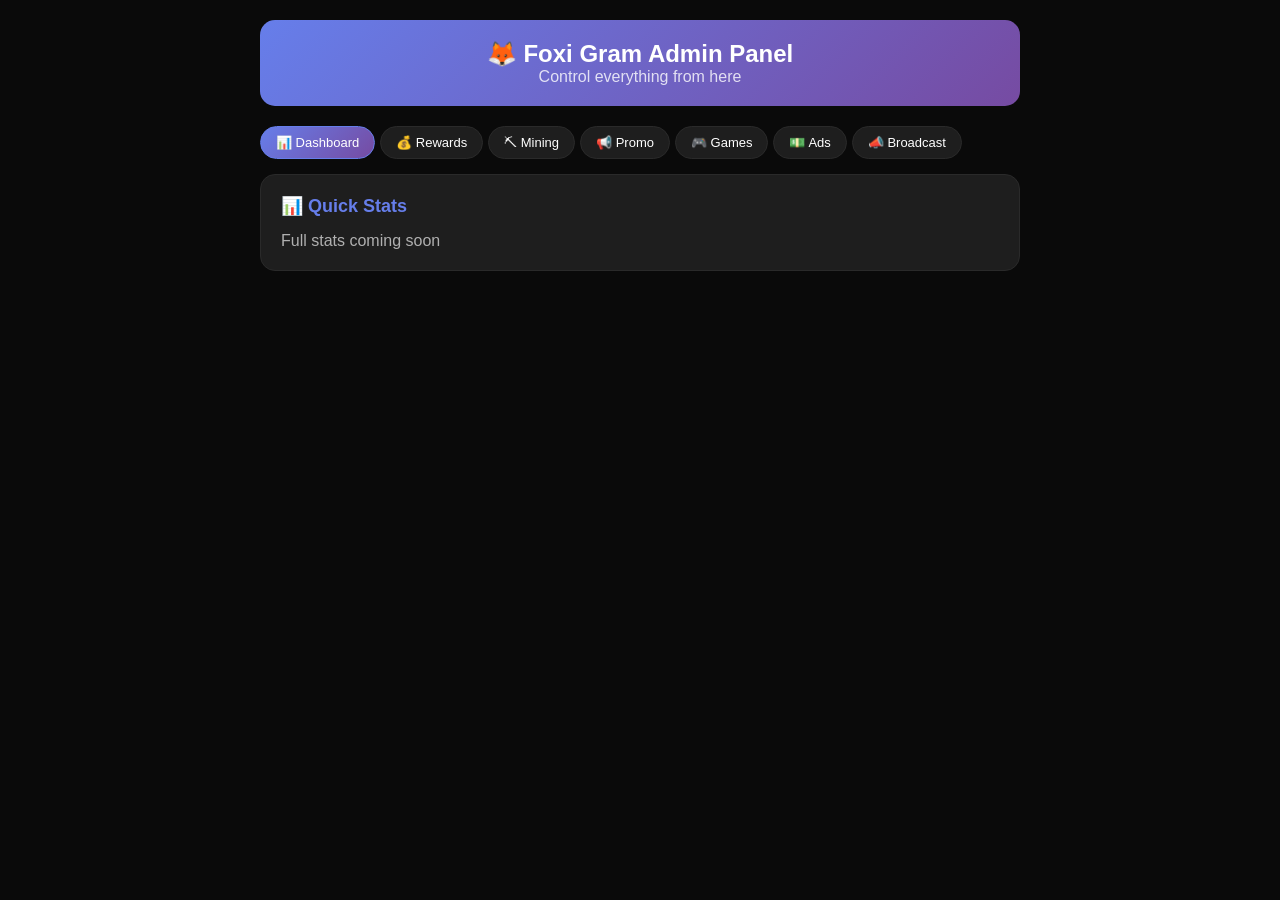
==== admin.html @ a1655369 "Add files via upload" ====
<!DOCTYPE html>
<html lang="en">
<head>
    <meta charset="UTF-8">
    <meta name="viewport" content="width=device-width, initial-scale=1.0">
    <title>Foxi Gram - Admin Panel</title>
    <style>
        * { margin: 0; padding: 0; box-sizing: border-box; }
        body { font-family: Arial, sans-serif; background: #0a0a0a; color: white; }
        .admin-container { max-width: 800px; margin: 0 auto; padding: 20px; }
        .admin-header { background: linear-gradient(135deg, #667eea, #764ba2); padding: 20px; border-radius: 15px; text-align: center; margin-bottom: 20px; }
        .admin-header h1 { font-size: 24px; }
        .section { background: #1e1e1e; border-radius: 15px; padding: 20px; margin-bottom: 15px; border: 1px solid #2a2a2a; }
        .section h2 { color: #667eea; margin-bottom: 15px; font-size: 18px; }
        .form-group { margin-bottom: 12px; }
        .form-group label { display: block; margin-bottom: 5px; color: #b0b0b0; font-size: 14px; }
        .form-group input, .form-group select { width: 100%; padding: 10px; background: #0a0a0a; border: 1px solid #2a2a2a; border-radius: 8px; color: white; font-size: 14px; }
        .btn { padding: 10px 20px; border: none; border-radius: 20px; color: white; font-weight: 600; cursor: pointer; font-size: 14px; margin: 5px; }
        .btn-purple { background: linear-gradient(135deg, #667eea, #764ba2); }
        .btn-orange { background: linear-gradient(135deg, #f093fb, #f5576c); }
        .btn-green { background: #00c853; }
        .btn-red { background: #ff1744; }
        .btn:active { transform: scale(0.95); }
        .tab-nav { display: flex; gap: 5px; margin-bottom: 15px; flex-wrap: wrap; }
        .tab-btn { padding: 8px 15px; border-radius: 20px; border: 1px solid #2a2a2a; background: #1e1e1e; color: white; cursor: pointer; font-size: 13px; }
        .tab-btn.active { background: linear-gradient(135deg, #667eea, #764ba2); border-color: #667eea; }
        .tab-content { display: none; }
        .tab-content.active { display: block; }
        .card { background: #0a0a0a; border: 1px solid #2a2a2a; border-radius: 10px; padding: 15px; margin-bottom: 10px; }
        .row { display: flex; gap: 10px; flex-wrap: wrap; }
        .col { flex: 1; min-width: 150px; }
        .badge { padding: 3px 10px; border-radius: 10px; font-size: 12px; font-weight: 600; }
        .badge-success { background: rgba(0,200,83,0.2); color: #00c853; }
        .badge-warning { background: rgba(255,214,0,0.2); color: #ffd600; }
        .badge-danger { background: rgba(255,23,68,0.2); color: #ff1744; }
        textarea { width: 100%; padding: 10px; background: #0a0a0a; border: 1px solid #2a2a2a; border-radius: 8px; color: white; font-size: 14px; min-height: 80px; }
        .switch { position: relative; display: inline-block; width: 50px; height: 26px; }
        .switch input { opacity: 0; width: 0; height: 0; }
        .slider { position: absolute; cursor: pointer; top: 0; left: 0; right: 0; bottom: 0; background: #2a2a2a; border-radius: 26px; transition: 0.3s; }
        .slider:before { position: absolute; content: ""; height: 20px; width: 20px; left: 3px; bottom: 3px; background: white; border-radius: 50%; transition: 0.3s; }
        input:checked + .slider { background: #667eea; }
        input:checked + .slider:before { transform: translateX(24px); }
    </style>
</head>
<body>
    <div class="admin-container">
        <div class="admin-header">
            <h1>🦊 Foxi Gram Admin Panel</h1>
            <p style="opacity:0.8;">Control everything from here</p>
        </div>

        <div class="tab-nav">
            <button class="tab-btn active" onclick="switchTab('dashboard')">📊 Dashboard</button>
            <button class="tab-btn" onclick="switchTab('rewards')">💰 Rewards</button>
            <button class="tab-btn" onclick="switchTab('mining')">⛏ Mining</button>
            <button class="tab-btn" onclick="switchTab('promotions')">📢 Promo</button>
            <button class="tab-btn" onclick="switchTab('games')">🎮 Games</button>
            <button class="tab-btn" onclick="switchTab('ads')">💵 Ads</button>
            <button class="tab-btn" onclick="switchTab('broadcast')">📣 Broadcast</button>
        </div>

        <!-- Dashboard -->
        <div class="tab-content active" id="dashboard">
            <div class="section"><h2>📊 Quick Stats</h2><p style="color:#b0b0b0;">Full stats coming soon</p></div>
        </div>

        <!-- Rewards -->
        <div class="tab-content" id="rewards">
            <div class="section">
                <h2>💰 Reward Settings</h2>
                <div class="form-group"><label>Daily Reward (USDT)</label><input type="number" id="dailyReward" value="0.50" step="0.01"></div>
                <div class="form-group"><label>Referral Percentage (%)</label><input type="number" id="referralPercent" value="10"></div>
                <div class="form-group"><label>Min Withdraw (USDT)</label><input type="number" id="minWithdraw" value="1" step="0.01"></div>
                <button class="btn btn-purple" onclick="saveSettings('rewards')">💾 Save Rewards</button>
            </div>
        </div>

        <!-- Mining -->
        <div class="tab-content" id="mining">
            <div class="section">
                <h2>⛏ Mining Settings</h2>
                <div class="form-group"><label>Base Hashrate</label><input type="number" id="baseHashrate" value="1" step="0.1"></div>
                <div class="form-group"><label>USDT per Hash</label><input type="number" id="usdtPerHash" value="0.0001" step="0.0001"></div>
                <div class="form-group"><label>Max Daily Mining</label><input type="number" id="maxDailyMining" value="5" step="0.1"></div>
                <button class="btn btn-purple" onclick="saveSettings('mining')">💾 Save Mining</button>
            </div>
        </div>

        <!-- Promotions -->
        <div class="tab-content" id="promotions">
            <div class="section"><h2>📢 Promotion Packages</h2><p style="color:#b0b0b0;">Manage packages here</p></div>
        </div>

        <!-- Games -->
        <div class="tab-content" id="games">
            <div class="section">
                <h2>🎮 Game Settings</h2>
                <div class="form-group"><label>Crash Min Bet</label><input type="number" id="crashMinBet" value="0.10" step="0.01"></div>
                <div class="form-group"><label>Crash Max Bet</label><input type="number" id="crashMaxBet" value="100" step="0.01"></div>
                <button class="btn btn-purple" onclick="saveSettings('games')">💾 Save Games</button>
            </div>
        </div>

        <!-- Ads -->
        <div class="tab-content" id="ads">
            <div class="section">
                <h2>💵 AdsGram Settings</h2>
                <div class="form-group"><label>AdsGram API Key</label><input type="text" id="adsgramKey" placeholder="AG-xxxxxxxxxxxx"></div>
                
                <h3 style="margin:15px 0;">Show Ads On:</h3>
                <div class="form-group"><label class="switch"><input type="checkbox" id="adsHome" checked><span class="slider"></span></label> Home Page</div>
                <div class="form-group"><label class="switch"><input type="checkbox" id="adsGames" checked><span class="slider"></span></label> Games Page</div>
                <div class="form-group"><label class="switch"><input type="checkbox" id="adsTasks" checked><span class="slider"></span></label> Tasks Page</div>
                <div class="form-group"><label class="switch"><input type="checkbox" id="adsAfterClaim" checked><span class="slider"></span></label> After Claiming Reward</div>
                <div class="form-group"><label class="switch"><input type="checkbox" id="adsAfterGame" checked><span class="slider"></span></label> After Game Ends</div>
                
                <button class="btn btn-purple" onclick="saveAdsSettings()">💾 Save Ad Settings</button>
            </div>
        </div>

        <!-- Broadcast -->
        <div class="tab-content" id="broadcast">
            <div class="section">
                <h2>📣 Send Broadcast</h2>
                <div class="form-group"><label>Message</label><textarea id="broadcastMsg" placeholder="Type message to all users..."></textarea></div>
                <button class="btn btn-orange" onclick="sendBroadcast()">📣 Send</button>
            </div>
        </div>
    </div>

    <script>
        function switchTab(tab) {
            document.querySelectorAll('.tab-btn').forEach(b => b.classList.remove('active'));
            document.querySelectorAll('.tab-content').forEach(c => c.classList.remove('active'));
            document.getElementById(tab).classList.add('active');
            event.target.classList.add('active');
        }

        function saveSettings(type) {
            const data = {};
            if(type === 'rewards') {
                data.dailyReward = document.getElementById('dailyReward').value;
                data.referralPercent = document.getElementById('referralPercent').value;
                data.minWithdraw = document.getElementById('minWithdraw').value;
            }
            localStorage.setItem('admin_' + type, JSON.stringify(data));
            alert('✅ Settings saved!');
        }

        function saveAdsSettings() {
            const adsConfig = {
                apiKey: document.getElementById('adsgramKey').value,
                showHome: document.getElementById('adsHome').checked,
                showGames: document.getElementById('adsGames').checked,
                showTasks: document.getElementById('adsTasks').checked,
                afterClaim: document.getElementById('adsAfterClaim').checked,
                afterGame: document.getElementById('adsAfterGame').checked
            };
            localStorage.setItem('admin_ads', JSON.stringify(adsConfig));
            alert('✅ Ad settings saved!');
        }

        function sendBroadcast() {
            const msg = document.getElementById('broadcastMsg').value;
            if(msg) {
                sendToChannel('📣 BROADCAST:\n\n' + msg);
                alert('✅ Broadcast sent!');
            }
        }

        // Load saved settings
        function loadSettings() {
            ['rewards', 'mining', 'games', 'ads'].forEach(type => {
                const saved = localStorage.getItem('admin_' + type);
                if(saved) {
                    const data = JSON.parse(saved);
                    Object.keys(data).forEach(key => {
                        const el = document.getElementById(key);
                        if(el) {
                            if(el.type === 'checkbox') el.checked = data[key];
                            else el.value = data[key];
                        }
                    });
                }
            });
        }
        loadSettings();
    </script>
</body>
</html>
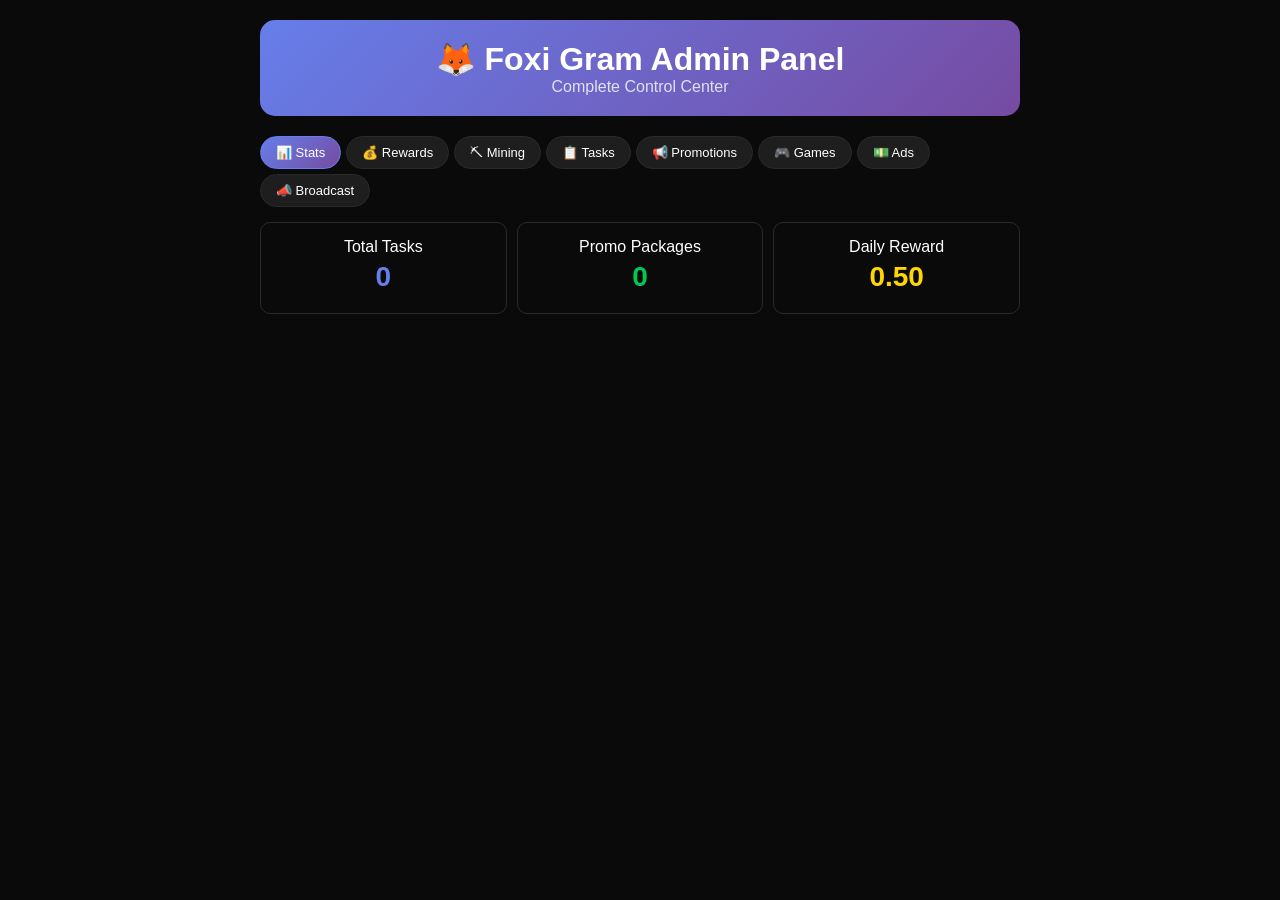
==== commit c4101309: "Update admin.html" ====
--- a/admin.html
+++ b/admin.html
@@ -9,9 +9,9 @@
         body { font-family: Arial, sans-serif; background: #0a0a0a; color: white; }
         .admin-container { max-width: 800px; margin: 0 auto; padding: 20px; }
         .admin-header { background: linear-gradient(135deg, #667eea, #764ba2); padding: 20px; border-radius: 15px; text-align: center; margin-bottom: 20px; }
-        .admin-header h1 { font-size: 24px; }
         .section { background: #1e1e1e; border-radius: 15px; padding: 20px; margin-bottom: 15px; border: 1px solid #2a2a2a; }
         .section h2 { color: #667eea; margin-bottom: 15px; font-size: 18px; }
+        .section h3 { color: #fff; margin: 15px 0 10px 0; font-size: 15px; }
         .form-group { margin-bottom: 12px; }
         .form-group label { display: block; margin-bottom: 5px; color: #b0b0b0; font-size: 14px; }
         .form-group input, .form-group select { width: 100%; padding: 10px; background: #0a0a0a; border: 1px solid #2a2a2a; border-radius: 8px; color: white; font-size: 14px; }
@@ -20,6 +20,7 @@
         .btn-orange { background: linear-gradient(135deg, #f093fb, #f5576c); }
         .btn-green { background: #00c853; }
         .btn-red { background: #ff1744; }
+        .btn-blue { background: linear-gradient(135deg, #4facfe, #00f2fe); }
         .btn:active { transform: scale(0.95); }
         .tab-nav { display: flex; gap: 5px; margin-bottom: 15px; flex-wrap: wrap; }
         .tab-btn { padding: 8px 15px; border-radius: 20px; border: 1px solid #2a2a2a; background: #1e1e1e; color: white; cursor: pointer; font-size: 13px; }
@@ -29,10 +30,11 @@
         .card { background: #0a0a0a; border: 1px solid #2a2a2a; border-radius: 10px; padding: 15px; margin-bottom: 10px; }
         .row { display: flex; gap: 10px; flex-wrap: wrap; }
         .col { flex: 1; min-width: 150px; }
-        .badge { padding: 3px 10px; border-radius: 10px; font-size: 12px; font-weight: 600; }
+        .badge { padding: 3px 10px; border-radius: 10px; font-size: 12px; font-weight: 600; display: inline-block; margin: 2px; }
         .badge-success { background: rgba(0,200,83,0.2); color: #00c853; }
         .badge-warning { background: rgba(255,214,0,0.2); color: #ffd600; }
         .badge-danger { background: rgba(255,23,68,0.2); color: #ff1744; }
+        .badge-info { background: rgba(79,172,254,0.2); color: #4facfe; }
         textarea { width: 100%; padding: 10px; background: #0a0a0a; border: 1px solid #2a2a2a; border-radius: 8px; color: white; font-size: 14px; min-height: 80px; }
         .switch { position: relative; display: inline-block; width: 50px; height: 26px; }
         .switch input { opacity: 0; width: 0; height: 0; }
@@ -40,20 +42,25 @@
         .slider:before { position: absolute; content: ""; height: 20px; width: 20px; left: 3px; bottom: 3px; background: white; border-radius: 50%; transition: 0.3s; }
         input:checked + .slider { background: #667eea; }
         input:checked + .slider:before { transform: translateX(24px); }
+        .stat-box { background: #0a0a0a; border: 1px solid #2a2a2a; border-radius: 10px; padding: 15px; text-align: center; }
+        .stat-box h3 { font-size: 28px; margin: 5px 0; }
+        .edit-form { display: none; margin-top: 10px; padding: 10px; background: #1a1a1a; border-radius: 10px; }
+        .edit-form.show { display: block; }
     </style>
 </head>
 <body>
     <div class="admin-container">
         <div class="admin-header">
             <h1>🦊 Foxi Gram Admin Panel</h1>
-            <p style="opacity:0.8;">Control everything from here</p>
+            <p style="opacity:0.8;">Complete Control Center</p>
         </div>
 
         <div class="tab-nav">
-            <button class="tab-btn active" onclick="switchTab('dashboard')">📊 Dashboard</button>
+            <button class="tab-btn active" onclick="switchTab('dashboard')">📊 Stats</button>
             <button class="tab-btn" onclick="switchTab('rewards')">💰 Rewards</button>
             <button class="tab-btn" onclick="switchTab('mining')">⛏ Mining</button>
-            <button class="tab-btn" onclick="switchTab('promotions')">📢 Promo</button>
+            <button class="tab-btn" onclick="switchTab('tasks')">📋 Tasks</button>
+            <button class="tab-btn" onclick="switchTab('promotions')">📢 Promotions</button>
             <button class="tab-btn" onclick="switchTab('games')">🎮 Games</button>
             <button class="tab-btn" onclick="switchTab('ads')">💵 Ads</button>
             <button class="tab-btn" onclick="switchTab('broadcast')">📣 Broadcast</button>
@@ -61,7 +68,11 @@
 
         <!-- Dashboard -->
         <div class="tab-content active" id="dashboard">
-            <div class="section"><h2>📊 Quick Stats</h2><p style="color:#b0b0b0;">Full stats coming soon</p></div>
+            <div class="row">
+                <div class="col"><div class="stat-box"><p>Total Tasks</p><h3 id="statTasks" style="color:#667eea;">0</h3></div></div>
+                <div class="col"><div class="stat-box"><p>Promo Packages</p><h3 id="statPromos" style="color:#00c853;">0</h3></div></div>
+                <div class="col"><div class="stat-box"><p>Daily Reward</p><h3 id="statDailyReward" style="color:#ffd600;">0.50</h3></div></div>
+            </div>
         </div>
 
         <!-- Rewards -->
@@ -70,8 +81,9 @@
                 <h2>💰 Reward Settings</h2>
                 <div class="form-group"><label>Daily Reward (USDT)</label><input type="number" id="dailyReward" value="0.50" step="0.01"></div>
                 <div class="form-group"><label>Referral Percentage (%)</label><input type="number" id="referralPercent" value="10"></div>
+                <div class="form-group"><label>Referral Bonus (USDT)</label><input type="number" id="referralBonus" value="1.00" step="0.01"></div>
                 <div class="form-group"><label>Min Withdraw (USDT)</label><input type="number" id="minWithdraw" value="1" step="0.01"></div>
-                <button class="btn btn-purple" onclick="saveSettings('rewards')">💾 Save Rewards</button>
+                <button class="btn btn-purple" onclick="saveSettings('rewards')">💾 Save</button>
             </div>
         </div>
 
@@ -79,25 +91,76 @@
         <div class="tab-content" id="mining">
             <div class="section">
                 <h2>⛏ Mining Settings</h2>
-                <div class="form-group"><label>Base Hashrate</label><input type="number" id="baseHashrate" value="1" step="0.1"></div>
-                <div class="form-group"><label>USDT per Hash</label><input type="number" id="usdtPerHash" value="0.0001" step="0.0001"></div>
-                <div class="form-group"><label>Max Daily Mining</label><input type="number" id="maxDailyMining" value="5" step="0.1"></div>
-                <button class="btn btn-purple" onclick="saveSettings('mining')">💾 Save Mining</button>
+                <div class="form-group"><label>Mining Enabled</label><select id="miningEnabled"><option value="true">✅ Yes</option><option value="false">❌ No</option></select></div>
+                <div class="form-group"><label>Base Hashrate (H/s)</label><input type="number" id="baseHashrate" value="1" step="0.1"></div>
+                <div class="form-group"><label>USDT per Hash (per min)</label><input type="number" id="usdtPerHash" value="0.0001" step="0.0001"></div>
+                <div class="form-group"><label>Max Daily Mining (USDT)</label><input type="number" id="maxDailyMining" value="5" step="0.1"></div>
+                <button class="btn btn-purple" onclick="saveSettings('mining')">💾 Save</button>
+            </div>
+        </div>
+
+        <!-- Tasks -->
+        <div class="tab-content" id="tasks">
+            <div class="section">
+                <h2>📋 All Tasks</h2>
+                <div id="tasksListAdmin"><p style="color:#b0b0b0;">No tasks yet.</p></div>
+                
+                <div class="card" style="margin-top:15px; border: 2px solid #667eea;">
+                    <h3 style="margin-bottom:10px;">➕ Create New Task</h3>
+                    <div class="row">
+                        <div class="col"><div class="form-group"><label>Icon (Emoji)</label><input type="text" id="newTaskIcon" value="📋" placeholder="😊"></div></div>
+                        <div class="col"><div class="form-group"><label>Category</label><select id="newTaskCategory"><option value="daily">Daily</option><option value="bonus">Bonus</option><option value="partner">Partner</option></select></div></div>
+                    </div>
+                    <div class="form-group"><label>Task Title *</label><input type="text" id="newTaskTitle" placeholder="e.g., Join Our Channel"></div>
+                    <div class="form-group"><label>Description</label><input type="text" id="newTaskDesc" placeholder="What user needs to do"></div>
+                    <div class="row">
+                        <div class="col"><div class="form-group"><label>Reward (Spins)</label><input type="number" id="newTaskReward" value="1" min="1"></div></div>
+                        <div class="col"><div class="form-group"><label>Action Type</label><select id="newTaskAction"><option value="join_channel">Join Channel</option><option value="invite">Invite Friends</option><option value="share">Share App</option><option value="login">Daily Login</option><option value="play_game">Play Game</option></select></div></div>
+                    </div>
+                    <div class="form-group"><label>Link (for join_channel)</label><input type="text" id="newTaskLink" placeholder="https://t.me/yourchannel"></div>
+                    <button class="btn btn-purple" onclick="addNewTask()">➕ Add Task</button>
+                </div>
             </div>
         </div>
 
         <!-- Promotions -->
         <div class="tab-content" id="promotions">
-            <div class="section"><h2>📢 Promotion Packages</h2><p style="color:#b0b0b0;">Manage packages here</p></div>
+            <div class="section">
+                <h2>📢 All Promotion Packages</h2>
+                <div id="promosListAdmin"><p style="color:#b0b0b0;">No packages yet.</p></div>
+                
+                <div class="card" style="margin-top:15px; border: 2px solid #00c853;">
+                    <h3 style="margin-bottom:10px;">➕ Create New Promotion Package</h3>
+                    <div class="row">
+                        <div class="col"><div class="form-group"><label>Package Name *</label><input type="text" id="promoName" placeholder="e.g., 100 Followers"></div></div>
+                        <div class="col"><div class="form-group"><label>Icon (Emoji)</label><input type="text" id="promoIcon" value="👥"></div></div>
+                    </div>
+                    <div class="form-group"><label>Description</label><input type="text" id="promoDesc" placeholder="e.g., Real Telegram followers"></div>
+                    <div class="row">
+                        <div class="col"><div class="form-group"><label>Price (USDT) *</label><input type="number" id="promoPrice" value="2" step="0.01"></div></div>
+                        <div class="col"><div class="form-group"><label>Type</label><select id="promoType"><option value="followers">Followers</option><option value="post">Channel Post</option><option value="pin">Pinned Message</option></select></div></div>
+                    </div>
+                    <div class="form-group"><label>Currency</label><select id="promoCurrency"><option value="USDT">USDT</option><option value="Stars">Telegram Stars</option></select></div>
+                    <button class="btn btn-green" onclick="addPromo()">➕ Add Package</button>
+                </div>
+            </div>
         </div>
 
         <!-- Games -->
         <div class="tab-content" id="games">
             <div class="section">
                 <h2>🎮 Game Settings</h2>
-                <div class="form-group"><label>Crash Min Bet</label><input type="number" id="crashMinBet" value="0.10" step="0.01"></div>
-                <div class="form-group"><label>Crash Max Bet</label><input type="number" id="crashMaxBet" value="100" step="0.01"></div>
-                <button class="btn btn-purple" onclick="saveSettings('games')">💾 Save Games</button>
+                <h3>📈 Crash Game</h3>
+                <div class="row">
+                    <div class="col"><div class="form-group"><label>Min Bet (USDT)</label><input type="number" id="crashMinBet" value="0.10" step="0.01"></div></div>
+                    <div class="col"><div class="form-group"><label>Max Bet (USDT)</label><input type="number" id="crashMaxBet" value="100" step="0.01"></div></div>
+                </div>
+                <h3>🎯 Roulette</h3>
+                <div class="row">
+                    <div class="col"><div class="form-group"><label>Min Bet</label><input type="number" id="rouletteMinBet" value="0.10" step="0.01"></div></div>
+                    <div class="col"><div class="form-group"><label>Max Bet</label><input type="number" id="rouletteMaxBet" value="50" step="0.01"></div></div>
+                </div>
+                <button class="btn btn-purple" onclick="saveSettings('games')">💾 Save</button>
             </div>
         </div>
 
@@ -106,14 +169,14 @@
             <div class="section">
                 <h2>💵 AdsGram Settings</h2>
                 <div class="form-group"><label>AdsGram API Key</label><input type="text" id="adsgramKey" placeholder="AG-xxxxxxxxxxxx"></div>
-                
                 <h3 style="margin:15px 0;">Show Ads On:</h3>
-                <div class="form-group"><label class="switch"><input type="checkbox" id="adsHome" checked><span class="slider"></span></label> Home Page</div>
-                <div class="form-group"><label class="switch"><input type="checkbox" id="adsGames" checked><span class="slider"></span></label> Games Page</div>
-                <div class="form-group"><label class="switch"><input type="checkbox" id="adsTasks" checked><span class="slider"></span></label> Tasks Page</div>
-                <div class="form-group"><label class="switch"><input type="checkbox" id="adsAfterClaim" checked><span class="slider"></span></label> After Claiming Reward</div>
-                <div class="form-group"><label class="switch"><input type="checkbox" id="adsAfterGame" checked><span class="slider"></span></label> After Game Ends</div>
-                
+                <div class="form-group"><label class="switch"><input type="checkbox" id="adsHome" checked><span class="slider"></span></label> Home Page (Banner)</div>
+                <div class="form-group"><label class="switch"><input type="checkbox" id="adsGames" checked><span class="slider"></span></label> Games Page (Banner)</div>
+                <div class="form-group"><label class="switch"><input type="checkbox" id="adsTasks" checked><span class="slider"></span></label> Tasks Page (Banner)</div>
+                <div class="form-group"><label class="switch"><input type="checkbox" id="adsAfterClaim" checked><span class="slider"></span></label> After Claiming Reward (Video)</div>
+                <div class="form-group"><label class="switch"><input type="checkbox" id="adsAfterGame" checked><span class="slider"></span></label> After Game Ends (Video)</div>
+                <div class="form-group"><label class="switch"><input type="checkbox" id="adsBeforeSpin" checked><span class="slider"></span></label> Before Free Spin (Video)</div>
+                <div class="form-group"><label class="switch"><input type="checkbox" id="adsPopup" checked><span class="slider"></span></label> Popup Ads (Every 60s)</div>
                 <button class="btn btn-purple" onclick="saveAdsSettings()">💾 Save Ad Settings</button>
             </div>
         </div>
@@ -121,9 +184,13 @@
         <!-- Broadcast -->
         <div class="tab-content" id="broadcast">
             <div class="section">
-                <h2>📣 Send Broadcast</h2>
-                <div class="form-group"><label>Message</label><textarea id="broadcastMsg" placeholder="Type message to all users..."></textarea></div>
-                <button class="btn btn-orange" onclick="sendBroadcast()">📣 Send</button>
+                <h2>📣 Send Broadcast to All Users</h2>
+                <div class="form-group"><label>Message Title</label><input type="text" id="broadcastTitle" placeholder="🎉 Important Update!"></div>
+                <div class="form-group"><label>Message Body</label><textarea id="broadcastMsg" placeholder="Type your message to all users..."></textarea></div>
+                <div class="form-group"><label>Send to</label><select id="broadcastTarget"><option value="telegram">Telegram Channel + App</option><option value="app">App Notification Only</option><option value="channel">Telegram Channel Only</option></select></div>
+                <button class="btn btn-orange" onclick="sendBroadcast()">📣 Send Broadcast Now</button>
+                
+                <div style="margin-top:20px;"><h3>📝 Previous Broadcasts</h3><div id="broadcastHistory"><p style="color:#b0b0b0;">No broadcasts yet</p></div></div>
             </div>
         </div>
     </div>
@@ -134,6 +201,9 @@
             document.querySelectorAll('.tab-content').forEach(c => c.classList.remove('active'));
             document.getElementById(tab).classList.add('active');
             event.target.classList.add('active');
+            if(tab === 'tasks') loadTasksAdmin();
+            if(tab === 'promotions') loadPromosAdmin();
+            if(tab === 'dashboard') updateStats();
         }
 
         function saveSettings(type) {
@@ -141,12 +211,123 @@
             if(type === 'rewards') {
                 data.dailyReward = document.getElementById('dailyReward').value;
                 data.referralPercent = document.getElementById('referralPercent').value;
+                data.referralBonus = document.getElementById('referralBonus').value;
                 data.minWithdraw = document.getElementById('minWithdraw').value;
             }
+            if(type === 'mining') {
+                data.miningEnabled = document.getElementById('miningEnabled').value;
+                data.baseHashrate = document.getElementById('baseHashrate').value;
+                data.usdtPerHash = document.getElementById('usdtPerHash').value;
+                data.maxDailyMining = document.getElementById('maxDailyMining').value;
+            }
+            if(type === 'games') {
+                data.crashMinBet = document.getElementById('crashMinBet').value;
+                data.crashMaxBet = document.getElementById('crashMaxBet').value;
+                data.rouletteMinBet = document.getElementById('rouletteMinBet').value;
+                data.rouletteMaxBet = document.getElementById('rouletteMaxBet').value;
+            }
             localStorage.setItem('admin_' + type, JSON.stringify(data));
-            alert('✅ Settings saved!');
-        }
-
+            alert('✅ Settings saved! Will apply on refresh.');
+        }
+
+        // TASKS
+        function loadTasksAdmin() {
+            const tasks = JSON.parse(localStorage.getItem('admin_tasks') || '[]');
+            const container = document.getElementById('tasksListAdmin');
+            if(tasks.length === 0) {
+                container.innerHTML = '<p style="color:#b0b0b0;">No tasks yet. Create one below!</p>';
+                return;
+            }
+            container.innerHTML = tasks.map((t, i) => 
+                '<div class="card"><div class="row">' +
+                '<div class="col"><strong>' + t.icon + ' ' + t.title + '</strong><br><small>' + t.description + '</small><br>' +
+                '<span class="badge badge-warning">+' + t.reward + ' Spins</span> ' +
+                '<span class="badge badge-success">' + t.category + '</span> ' +
+                '<span class="badge badge-info">' + t.action + '</span></div>' +
+                '<div class="col" style="text-align:right;"><button class="btn btn-red" onclick="deleteTask(' + i + ')">🗑</button></div>' +
+                '</div></div>'
+            ).join('');
+            updateStats();
+        }
+
+        function addNewTask() {
+            const title = document.getElementById('newTaskTitle').value;
+            if(!title) { alert('Please enter task title!'); return; }
+            const tasks = JSON.parse(localStorage.getItem('admin_tasks') || '[]');
+            tasks.push({
+                id: 'task' + Date.now(),
+                icon: document.getElementById('newTaskIcon').value || '📋',
+                title: title,
+                description: document.getElementById('newTaskDesc').value || 'Complete this task',
+                category: document.getElementById('newTaskCategory').value,
+                reward: parseInt(document.getElementById('newTaskReward').value) || 1,
+                rewardType: 'spins',
+                action: document.getElementById('newTaskAction').value,
+                link: document.getElementById('newTaskLink').value || ''
+            });
+            localStorage.setItem('admin_tasks', JSON.stringify(tasks));
+            ['newTaskTitle','newTaskDesc','newTaskLink'].forEach(id => document.getElementById(id).value = '');
+            loadTasksAdmin();
+            alert('✅ Task added successfully!');
+        }
+
+        function deleteTask(index) {
+            if(confirm('Delete this task permanently?')) {
+                const tasks = JSON.parse(localStorage.getItem('admin_tasks') || '[]');
+                tasks.splice(index, 1);
+                localStorage.setItem('admin_tasks', JSON.stringify(tasks));
+                loadTasksAdmin();
+            }
+        }
+
+        // PROMOTIONS
+        function loadPromosAdmin() {
+            const promos = JSON.parse(localStorage.getItem('admin_promos') || '[]');
+            const container = document.getElementById('promosListAdmin');
+            if(promos.length === 0) {
+                container.innerHTML = '<p style="color:#b0b0b0;">No packages yet. Create one below!</p>';
+                return;
+            }
+            container.innerHTML = promos.map((p, i) => 
+                '<div class="card"><div class="row">' +
+                '<div class="col"><strong>' + p.icon + ' ' + p.name + '</strong><br><small>' + p.description + '</small><br>' +
+                '<span class="badge badge-success">' + p.price + ' ' + p.currency + '</span> ' +
+                '<span class="badge badge-info">' + p.type + '</span></div>' +
+                '<div class="col" style="text-align:right;"><button class="btn btn-red" onclick="deletePromo(' + i + ')">🗑</button></div>' +
+                '</div></div>'
+            ).join('');
+            updateStats();
+        }
+
+        function addPromo() {
+            const name = document.getElementById('promoName').value;
+            if(!name) { alert('Please enter package name!'); return; }
+            const promos = JSON.parse(localStorage.getItem('admin_promos') || '[]');
+            promos.push({
+                id: 'promo' + Date.now(),
+                name: name,
+                description: document.getElementById('promoDesc').value || 'Description',
+                icon: document.getElementById('promoIcon').value || '👥',
+                price: parseFloat(document.getElementById('promoPrice').value) || 2,
+                currency: document.getElementById('promoCurrency').value,
+                type: document.getElementById('promoType').value
+            });
+            localStorage.setItem('admin_promos', JSON.stringify(promos));
+            ['promoName','promoDesc'].forEach(id => document.getElementById(id).value = '');
+            loadPromosAdmin();
+            alert('✅ Package added successfully!');
+        }
+
+        function deletePromo(index) {
+            if(confirm('Delete this package permanently?')) {
+                const promos = JSON.parse(localStorage.getItem('admin_promos') || '[]');
+                promos.splice(index, 1);
+                localStorage.setItem('admin_promos', JSON.stringify(promos));
+                loadPromosAdmin();
+            }
+        }
+
+        // ADS
         function saveAdsSettings() {
             const adsConfig = {
                 apiKey: document.getElementById('adsgramKey').value,
@@ -154,21 +335,62 @@
                 showGames: document.getElementById('adsGames').checked,
                 showTasks: document.getElementById('adsTasks').checked,
                 afterClaim: document.getElementById('adsAfterClaim').checked,
-                afterGame: document.getElementById('adsAfterGame').checked
+                afterGame: document.getElementById('adsAfterGame').checked,
+                beforeSpin: document.getElementById('adsBeforeSpin').checked,
+                popup: document.getElementById('adsPopup').checked
             };
             localStorage.setItem('admin_ads', JSON.stringify(adsConfig));
             alert('✅ Ad settings saved!');
         }
 
+        // BROADCAST
         function sendBroadcast() {
+            const title = document.getElementById('broadcastTitle').value || '📣 Announcement';
             const msg = document.getElementById('broadcastMsg').value;
-            if(msg) {
-                sendToChannel('📣 BROADCAST:\n\n' + msg);
-                alert('✅ Broadcast sent!');
-            }
-        }
-
-        // Load saved settings
+            const target = document.getElementById('broadcastTarget').value;
+            
+            if(!msg) { alert('Please type a message!'); return; }
+            
+            const fullMsg = title + '\n\n' + msg;
+            
+            if(target === 'telegram' || target === 'channel') {
+                sendToChannel(fullMsg);
+            }
+            
+            // Save to history
+            const history = JSON.parse(localStorage.getItem('broadcast_history') || '[]');
+            history.unshift({ title, msg, target, date: new Date().toLocaleString() });
+            if(history.length > 10) history.pop();
+            localStorage.setItem('broadcast_history', JSON.stringify(history));
+            
+            document.getElementById('broadcastMsg').value = '';
+            document.getElementById('broadcastTitle').value = '';
+            loadBroadcastHistory();
+            alert('✅ Broadcast sent to ' + target + '!');
+        }
+
+        function loadBroadcastHistory() {
+            const history = JSON.parse(localStorage.getItem('broadcast_history') || '[]');
+            const container = document.getElementById('broadcastHistory');
+            if(history.length === 0) {
+                container.innerHTML = '<p style="color:#b0b0b0;">No broadcasts yet</p>';
+                return;
+            }
+            container.innerHTML = history.map(h => 
+                '<div class="card"><strong>' + h.title + '</strong><br><small>' + h.msg.substring(0, 100) + '...</small><br><span class="badge badge-info">' + h.target + '</span> <span style="color:#b0b0b0;font-size:12px;">' + h.date + '</span></div>'
+            ).join('');
+        }
+
+        function updateStats() {
+            const tasks = JSON.parse(localStorage.getItem('admin_tasks') || '[]');
+            const promos = JSON.parse(localStorage.getItem('admin_promos') || '[]');
+            const rewards = JSON.parse(localStorage.getItem('admin_rewards') || '{"dailyReward":"0.50"}');
+            
+            document.getElementById('statTasks').textContent = tasks.length;
+            document.getElementById('statPromos').textContent = promos.length;
+            document.getElementById('statDailyReward').textContent = rewards.dailyReward || '0.50';
+        }
+
         function loadSettings() {
             ['rewards', 'mining', 'games', 'ads'].forEach(type => {
                 const saved = localStorage.getItem('admin_' + type);
@@ -178,13 +400,17 @@
                         const el = document.getElementById(key);
                         if(el) {
                             if(el.type === 'checkbox') el.checked = data[key];
+                            else if(el.type === 'select-one') el.value = data[key];
                             else el.value = data[key];
                         }
                     });
                 }
             });
         }
+
         loadSettings();
+        loadBroadcastHistory();
+        updateStats();
     </script>
 </body>
-</html>+</html>
